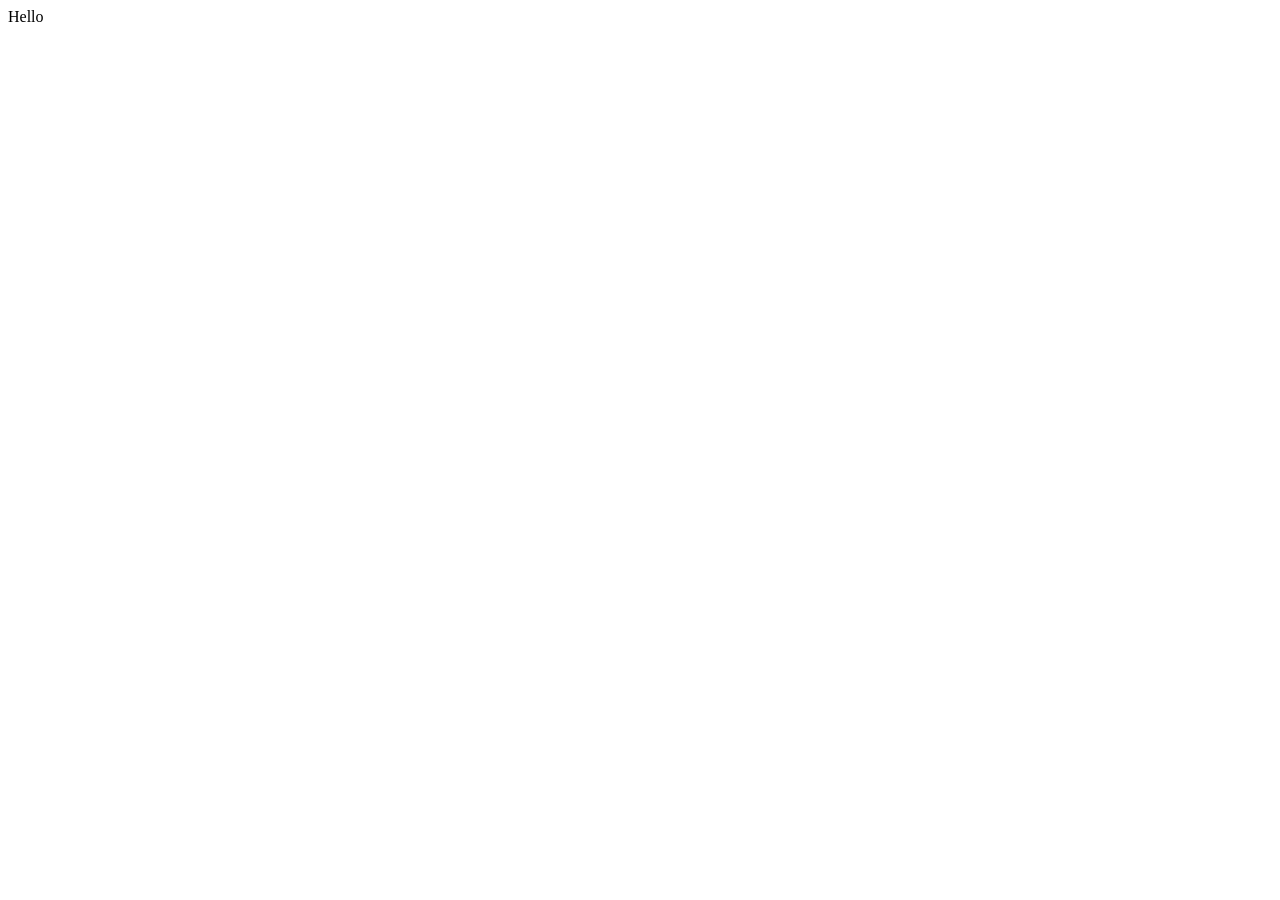
==== index.html @ b717af0f "Fixed" ====
<!DOCTYPE html>
<html lang="en">
<head>
    <meta charset="UTF-8">
    <meta name="viewport" content="width=device-width, initial-scale=1.0">
    <title>Document</title>
    <link rel="stylesheet" href="style.css">
</head>
<body>
    Hello
</body>
</html>
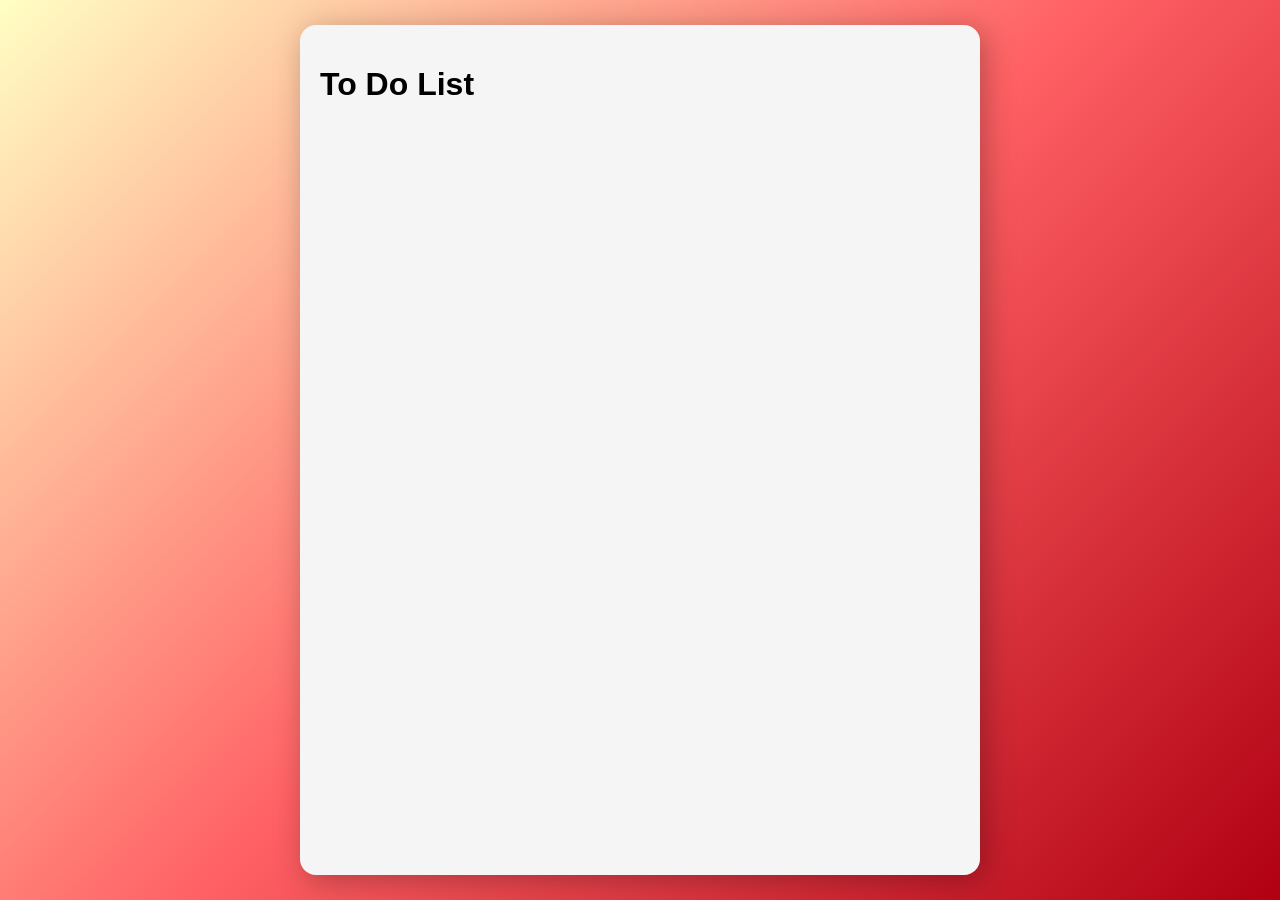
==== commit 70532859: "Added CSS styling for container" ====
--- a/index.html
+++ b/index.html
@@ -4,9 +4,12 @@
     <meta charset="UTF-8">
     <meta name="viewport" content="width=device-width, initial-scale=1.0">
     <title>Document</title>
-    <link rel="stylesheet" href="style.css">
+    <link rel="stylesheet" href="style.css" href='https://fonts.googleapis.com/css?family=Poppins'>
+    
 </head>
 <body>
-    Hello
+    <div class="container">
+        <h1>To Do List</h1>
+        </div>
 </body>
 </html>
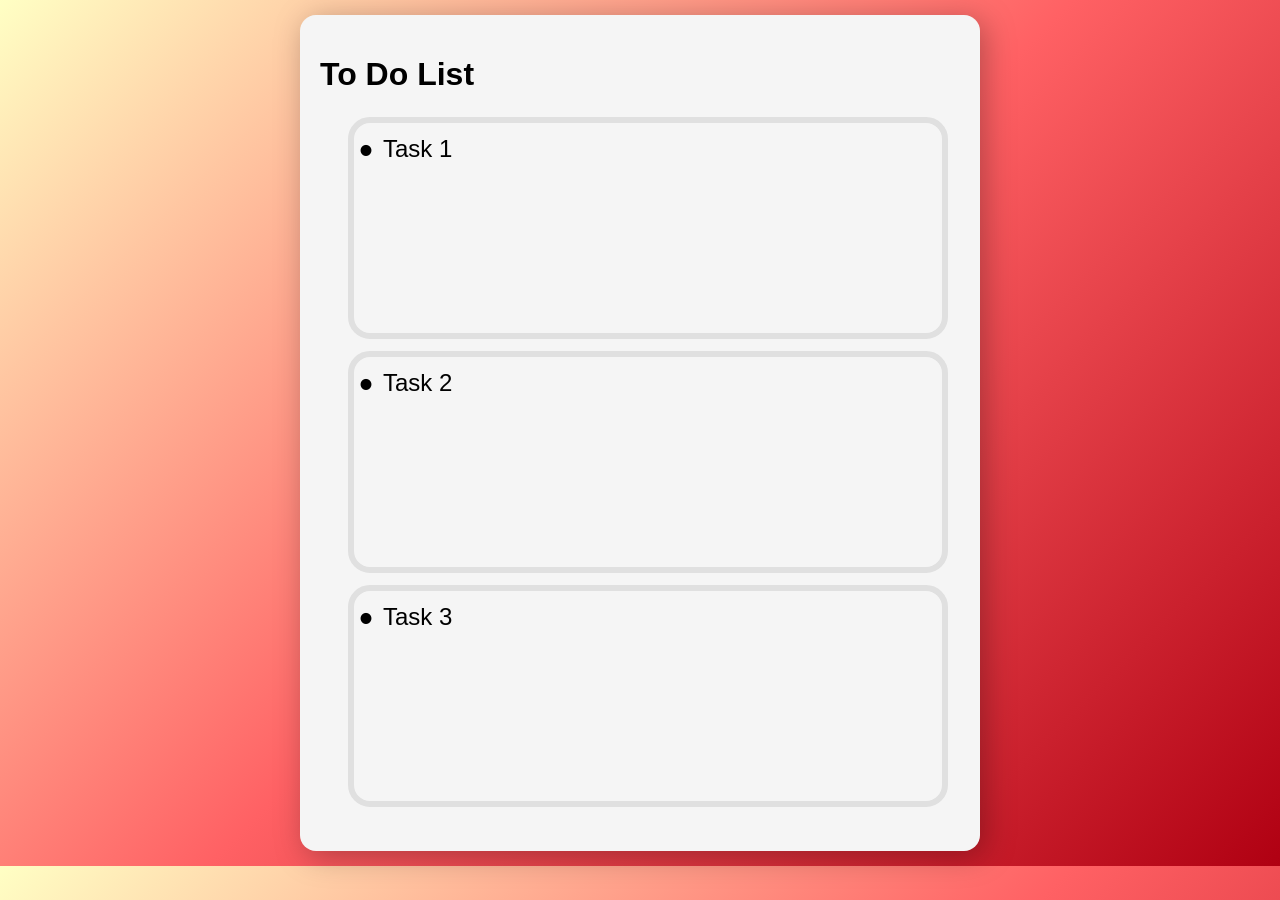
==== commit 509619ab: "Added tasks" ====
--- a/index.html
+++ b/index.html
@@ -1,15 +1,23 @@
 <!DOCTYPE html>
 <html lang="en">
+
 <head>
     <meta charset="UTF-8">
     <meta name="viewport" content="width=device-width, initial-scale=1.0">
     <title>Document</title>
     <link rel="stylesheet" href="style.css" href='https://fonts.googleapis.com/css?family=Poppins'>
-    
+
 </head>
+
 <body>
     <div class="container">
         <h1>To Do List</h1>
-        </div>
+        <ul class="list">
+            <li>Task 1</li>
+            <li>Task 2</li>
+            <li>Task 3</li>
+        </ul>
+    </div>
 </body>
+
 </html>
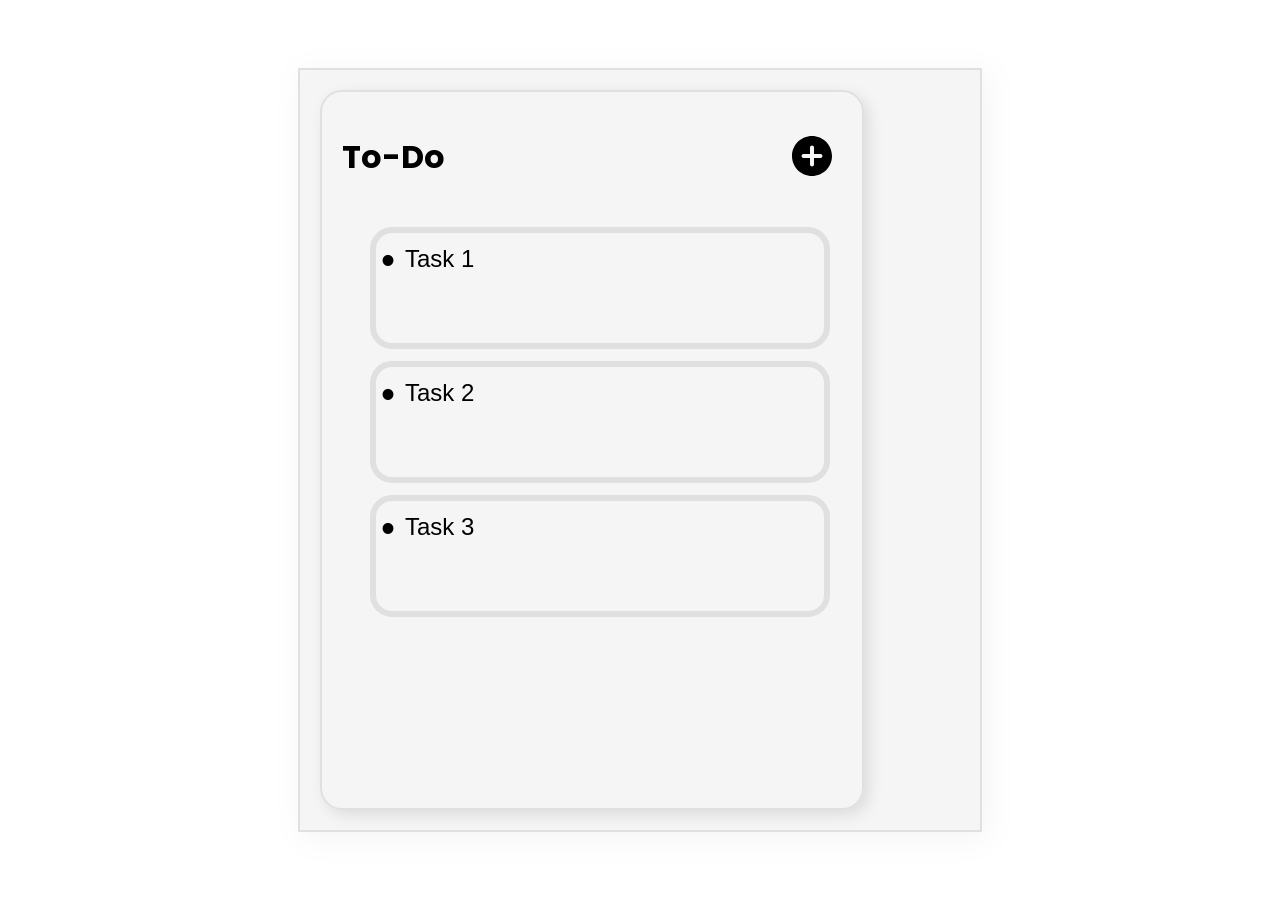
==== commit 9e201350: "Redid UI, added Button" ====
--- a/index.html
+++ b/index.html
@@ -5,18 +5,32 @@
     <meta charset="UTF-8">
     <meta name="viewport" content="width=device-width, initial-scale=1.0">
     <title>Document</title>
-    <link rel="stylesheet" href="style.css" href='https://fonts.googleapis.com/css?family=Poppins'>
+    <link rel="stylesheet" href="style.css">
+    <link href="https://fonts.googleapis.com/css?family=Poppins" rel="stylesheet">
 
 </head>
 
 <body>
-    <div class="container">
-        <h1>To Do List</h1>
-        <ul class="list">
-            <li>Task 1</li>
-            <li>Task 2</li>
-            <li>Task 3</li>
-        </ul>
+    <div class=" container">
+        <div class="todo">
+            <div class="todo-header">
+                <h1>To-Do</h1> 
+                <button style="background: none; border: none;">
+                <svg width="48" height="48" aria-hidden="true" xmlns="http://www.w3.org/2000/svg"
+                    fill="currentColor" viewBox="0 0 24 24">
+                    <path fill-rule="evenodd"
+                        d="M2 12C2 6.477 6.477 2 12 2s10 4.477 10 10-4.477 10-10 10S2 17.523 2 12Zm11-4.243a1 1 0 1 0-2 0V11H7.757a1 1 0 1 0 0 2H11v3.243a1 1 0 1 0 2 0V13h3.243a1 1 0 1 0 0-2H13V7.757Z"
+                        clip-rule="evenodd" />
+                </svg> </button>
+            </div>
+
+
+            <ul class="list">
+                <li>Task 1</li>
+                <li>Task 2</li>
+                <li>Task 3</li>
+            </ul>
+        </div>
     </div>
 </body>
 
--- a/style.css
+++ b/style.css
@@ -0,0 +1,93 @@
+:root {
+    --color-primary: #1a73e8;
+    --color-primary-light: #4d9aff;
+    --color-primary-dark: #174ea6;
+
+    /* Secondary Colors */
+    --color-secondary: #fbbc05;
+    --color-secondary-light: #ffe082;
+    --color-secondary-dark: #c49000;
+
+    /* Neutral Colors */
+    --color-background: #ffffff;
+    --color-surface: #f5f5f5;
+    --color-border: #e0e0e0;
+    --color-text: #202124;
+    --color-muted: #5f6368;
+
+    /* Semantic Colors */
+    --color-success: #34a853;
+    --color-warning: #fbbc05;
+    --color-error: #ea4335;
+}
+
+html,
+body {
+    height: 100vh;
+    min-height: 100vh;
+}
+
+body {
+    margin: 0;
+    padding: 0;
+    font-family: Poppins, sans-serif;
+    display: flex;
+    align-items: center;
+    justify-content: center;
+    background: white;
+    background-attachment: fixed;
+}
+.container {
+    filter: drop-shadow(5px 5px 15px #0000000c);
+    width: 100%;
+    margin: 15px;
+    max-width: 50%;
+    min-height: 80vh;
+    max-height: 90%;
+    background-color: var(--color-surface);
+    padding: 20px;
+    display: flex;
+    border: 2px solid var(--color-border);
+}
+
+.todo {
+    width: 500px;
+    box-shadow: 5px 5px 15px #0000001a;
+    padding: 20px;;
+    border-radius: 22px;
+    border: 2px solid var(--color-border);
+
+}
+.todo-header {
+    display: flex;
+    align-items: center;
+    gap: 12px; /* space between text and icon */
+    justify-content: space-between;
+}
+ul.list {
+    list-style: none;
+    padding-left: 1rem;
+    font-family: sans-serif;
+    font-size: 1.5rem;
+}
+ul.list li::before {
+    content: "•";
+    font-size: 2.5rem;
+    display: inline-block;
+    width: 1.5rem;
+    vertical-align: middle;
+}
+
+li {
+    border-radius: 22px;
+    padding: 5px;
+    border: 6px solid var(--color-border);
+    margin: 12px;
+    min-height: 100px;
+    overflow: hidden;
+}
+
+svg:hover {
+    cursor: pointer;
+    color: rgba(0, 0, 0, 0.849);
+}
